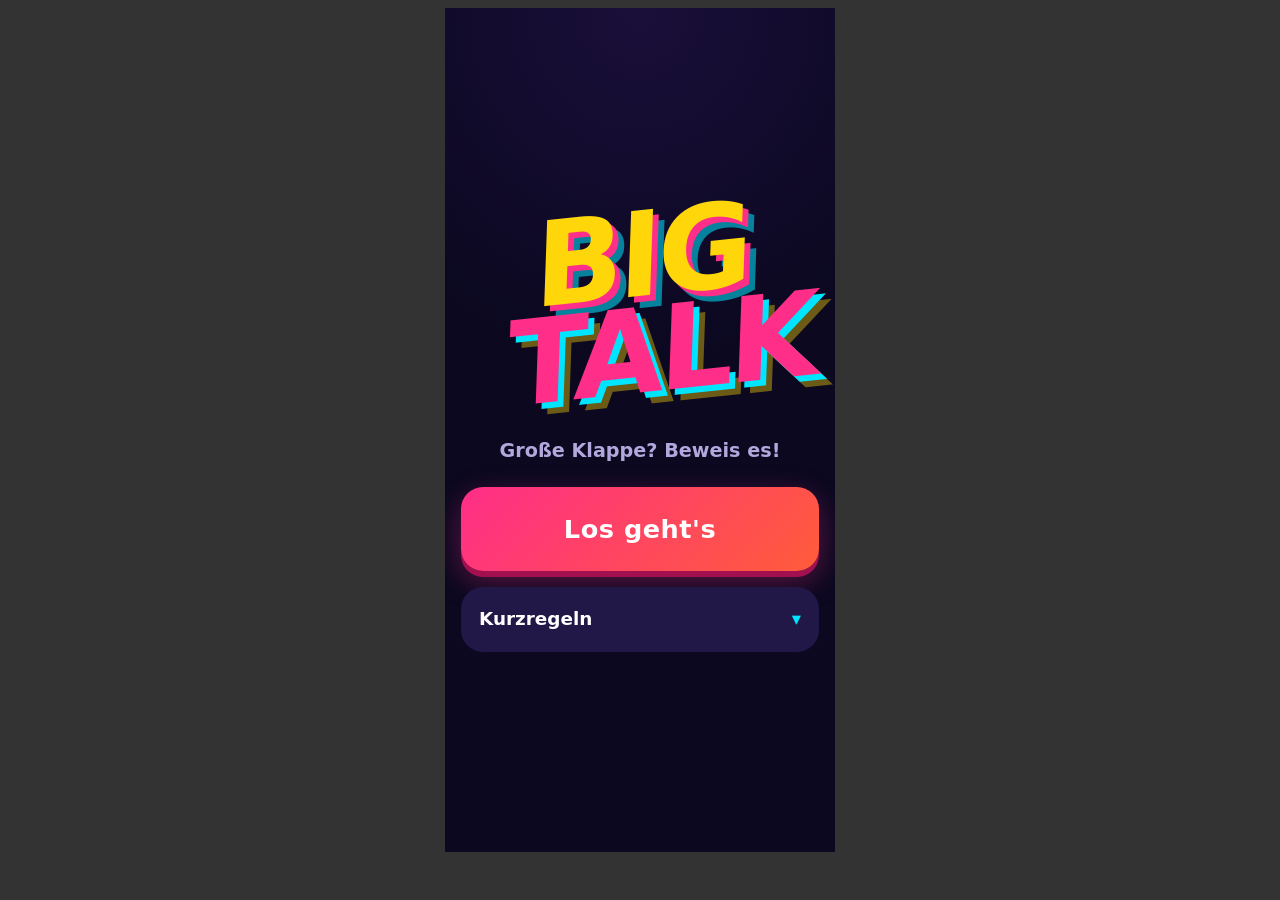
==== tools/handy-vorschau.html @ f95dd9c4 "Etappe 2: Kern-Spielschleife mit Bieten, Timer und Beweis - Karte ziehen ohne Wiederholung, Gebote m" ====
<!doctype html>
<!-- Entwicklungshilfe: zeigt Big Talk in Handygröße (390×844), auch wenn das
     Browserfenster breiter ist. Aufruf: http://localhost:8000/tools/handy-vorschau.html -->
<html lang="de">
<head>
  <meta charset="utf-8">
  <title>Handy-Vorschau</title>
  <style>
    body { margin: 0; background: #333; display: flex; justify-content: center; padding: 8px; }
    iframe { width: 390px; height: 844px; border: 0; background: #000; }
  </style>
</head>
<body>
  <iframe id="phone" src="../index.html"></iframe>
</body>
</html>
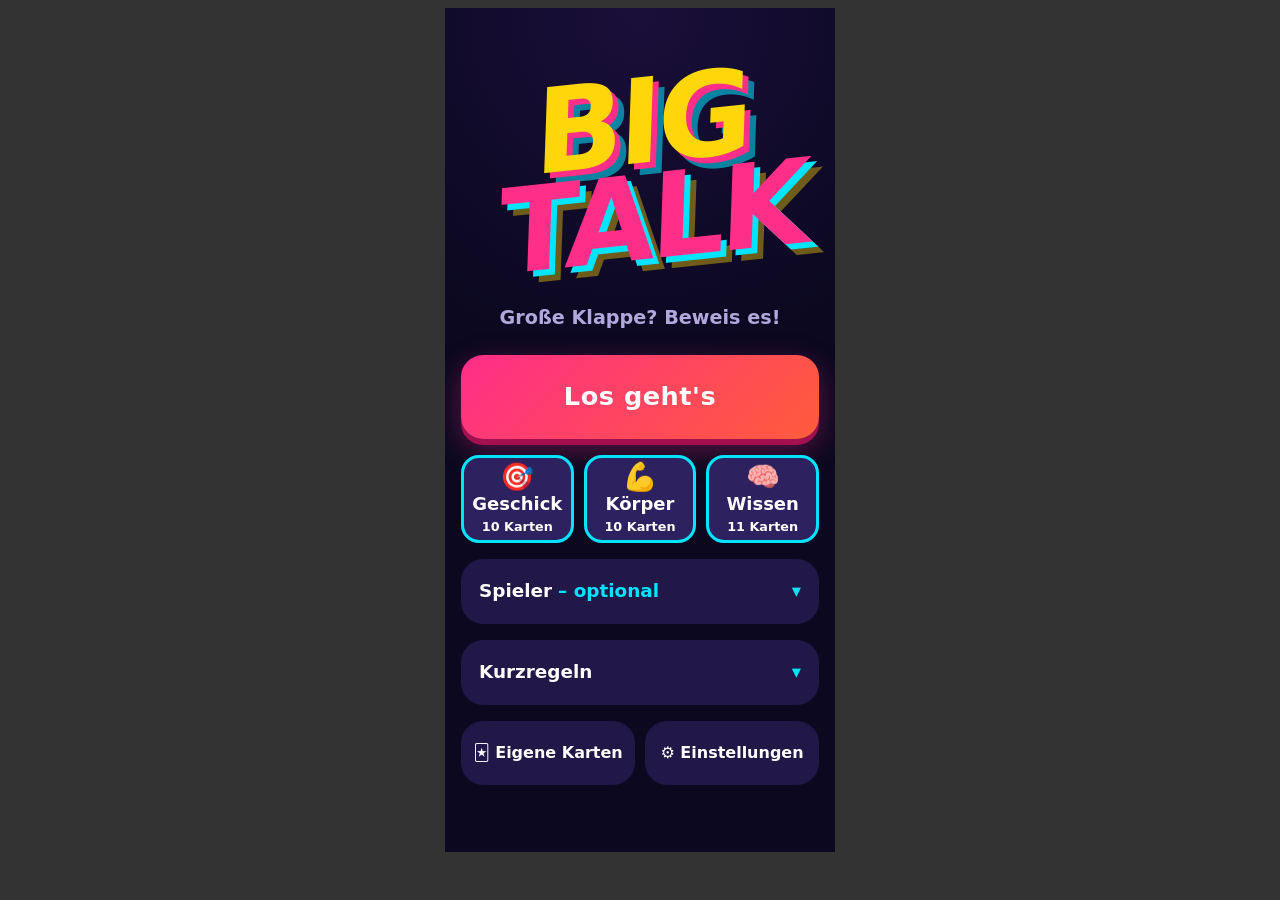
==== commit 6bd8d6f4: "Etappe 5: PWA mit Offline-Cache, Wake Lock und Design-Feinschliff - Manifest und App-Icons (inkl. ma" ====
--- a/tools/handy-vorschau.html
+++ b/tools/handy-vorschau.html
@@ -12,5 +12,12 @@
 </head>
 <body>
   <iframe id="phone" src="../index.html"></iframe>
+  <script>
+    // Andere Größe testen: handy-vorschau.html?w=375&h=667 (z. B. iPhone SE)
+    const p = new URLSearchParams(location.search);
+    const f = document.getElementById('phone');
+    if (p.get('w')) f.style.width = p.get('w') + 'px';
+    if (p.get('h')) f.style.height = p.get('h') + 'px';
+  </script>
 </body>
 </html>
